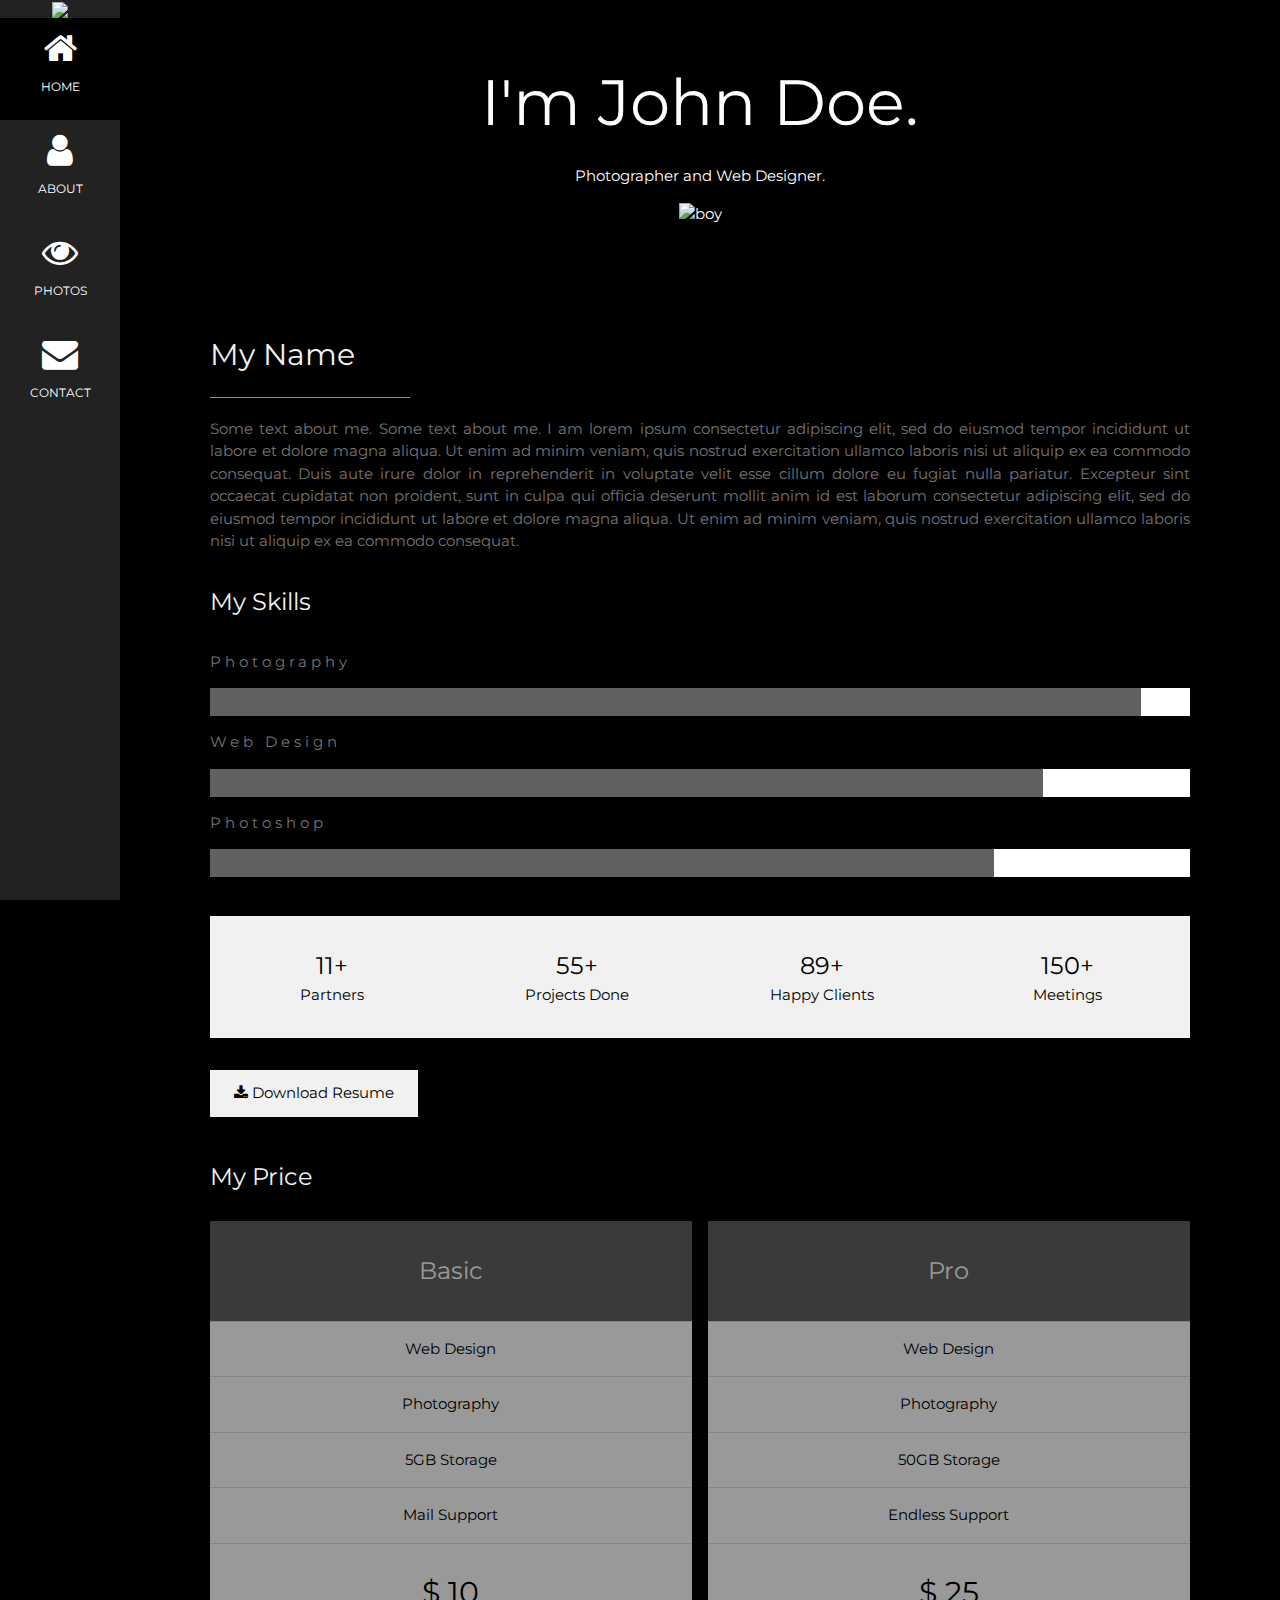
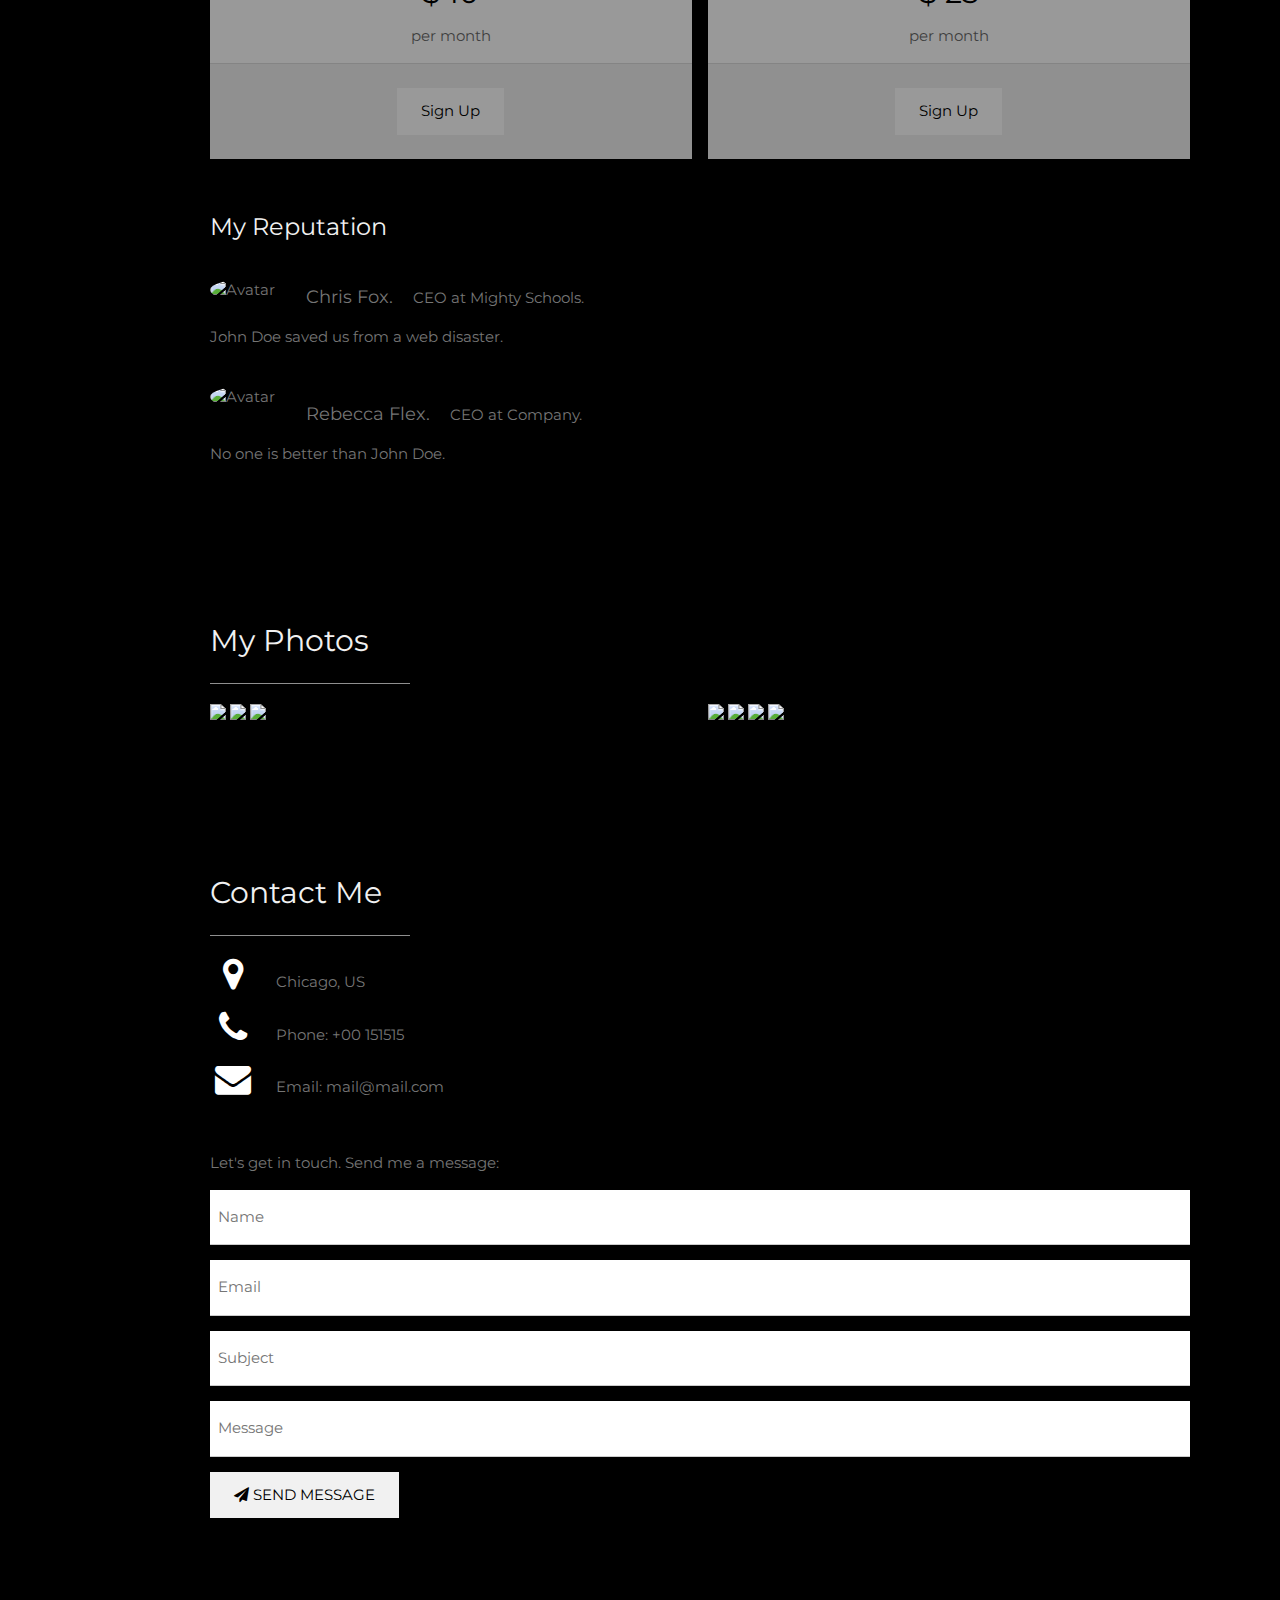
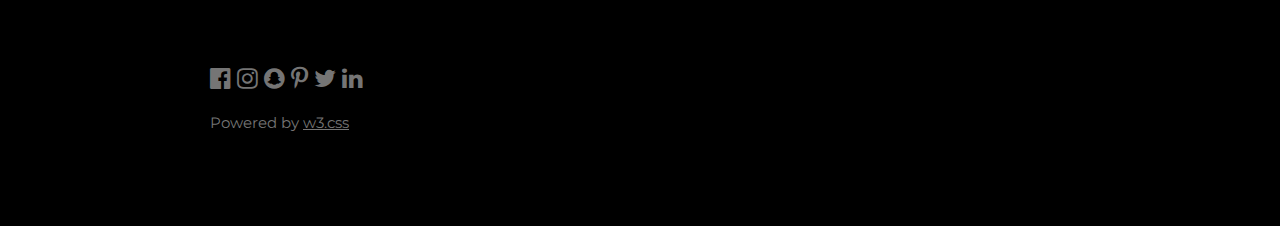
==== my website.html @ d8a7ed28 "Add files via upload" ====
<!DOCTYPE html>
<html>
<head>
<title>W3.CSS Template</title>
<meta charset="UTF-8">
<meta name="viewport" content="width=device-width, initial-scale=1">
<link rel="stylesheet" href="https://www.w3schools.com/w3css/4/w3.css">
<link rel="stylesheet" href="https://fonts.googleapis.com/css?family=Montserrat">
<link rel="stylesheet" href="https://cdnjs.cloudflare.com/ajax/libs/font-awesome/4.7.0/css/font-awesome.min.css">
<style>
body, h1,h2,h3,h4,h5,h6 {font-family: "Montserrat", sans-serif}
.w3-row-padding img {margin-bottom: 12px}
/* Set the width of the sidebar to 120px */
.w3-sidebar {width: 120px;background: #222;}
/* Add a left margin to the "page content" that matches the width of the sidebar (120px) */
#main {margin-left: 120px}
/* Remove margins from "page content" on small screens */
@media only screen and (max-width: 600px) {#main {margin-left: 0}}
</style>
</head>
<body class="w3-black">

<!-- Icon Bar (Sidebar - hidden on small screens) -->
<nav class="w3-sidebar w3-bar-block w3-small w3-hide-small w3-center">
  <!-- Avatar image in top left corner -->
  <img src="/w3images/avatar_smoke.jpg" style="width:100%">
  <a href="#" class="w3-bar-item w3-button w3-padding-large w3-black">
    <i class="fa fa-home w3-xxlarge"></i>
    <p>HOME</p>
  </a>
  <a href="#about" class="w3-bar-item w3-button w3-padding-large w3-hover-black">
    <i class="fa fa-user w3-xxlarge"></i>
    <p>ABOUT</p>
  </a>
  <a href="#photos" class="w3-bar-item w3-button w3-padding-large w3-hover-black">
    <i class="fa fa-eye w3-xxlarge"></i>
    <p>PHOTOS</p>
  </a>
  <a href="#contact" class="w3-bar-item w3-button w3-padding-large w3-hover-black">
    <i class="fa fa-envelope w3-xxlarge"></i>
    <p>CONTACT</p>
  </a>
</nav>

<!-- Navbar on small screens (Hidden on medium and large screens) -->
<div class="w3-top w3-hide-large w3-hide-medium" id="myNavbar">
  <div class="w3-bar w3-black w3-opacity w3-hover-opacity-off w3-center w3-small">
    <a href="#" class="w3-bar-item w3-button" style="width:25% !important">HOME</a>
    <a href="#about" class="w3-bar-item w3-button" style="width:25% !important">ABOUT</a>
    <a href="#photos" class="w3-bar-item w3-button" style="width:25% !important">PHOTOS</a>
    <a href="#contact" class="w3-bar-item w3-button" style="width:25% !important">CONTACT</a>
  </div>
</div>

<!-- Page Content -->
<div class="w3-padding-large" id="main">
  <!-- Header/Home -->
  <header class="w3-container w3-padding-32 w3-center w3-black" id="home">
    <h1 class="w3-jumbo"><span class="w3-hide-small">I'm</span> John Doe.</h1>
    <p>Photographer and Web Designer.</p>
    <img src="/w3images/man_smoke.jpg" alt="boy" class="w3-image" width="992" height="1108">
  </header>

  <!-- About Section -->
  <div class="w3-content w3-justify w3-text-grey w3-padding-64" id="about">
    <h2 class="w3-text-light-grey">My Name</h2>
    <hr style="width:200px" class="w3-opacity">
    <p>Some text about me. Some text about me. I am lorem ipsum consectetur adipiscing elit, sed do eiusmod tempor incididunt ut labore et dolore magna aliqua. Ut enim ad minim veniam, quis nostrud exercitation ullamco laboris nisi ut aliquip
      ex ea commodo consequat. Duis aute irure dolor in reprehenderit in voluptate velit esse cillum dolore eu fugiat nulla pariatur. Excepteur sint occaecat cupidatat non proident, sunt in culpa qui officia deserunt mollit anim id est laborum consectetur
      adipiscing elit, sed do eiusmod tempor incididunt ut labore et dolore magna aliqua. Ut enim ad minim veniam, quis nostrud exercitation ullamco laboris nisi ut aliquip ex ea commodo consequat.
    </p>
    <h3 class="w3-padding-16 w3-text-light-grey">My Skills</h3>
    <p class="w3-wide">Photography</p>
    <div class="w3-white">
      <div class="w3-dark-grey" style="height:28px;width:95%"></div>
    </div>
    <p class="w3-wide">Web Design</p>
    <div class="w3-white">
      <div class="w3-dark-grey" style="height:28px;width:85%"></div>
    </div>
    <p class="w3-wide">Photoshop</p>
    <div class="w3-white">
      <div class="w3-dark-grey" style="height:28px;width:80%"></div>
    </div><br>
    
    <div class="w3-row w3-center w3-padding-16 w3-section w3-light-grey">
      <div class="w3-quarter w3-section">
        <span class="w3-xlarge">11+</span><br>
        Partners
      </div>
      <div class="w3-quarter w3-section">
        <span class="w3-xlarge">55+</span><br>
        Projects Done
      </div>
      <div class="w3-quarter w3-section">
        <span class="w3-xlarge">89+</span><br>
        Happy Clients
      </div>
      <div class="w3-quarter w3-section">
        <span class="w3-xlarge">150+</span><br>
        Meetings
      </div>
    </div>

    <button class="w3-button w3-light-grey w3-padding-large w3-section">
      <i class="fa fa-download"></i> Download Resume
    </button>
    
    <!-- Grid for pricing tables -->
    <h3 class="w3-padding-16 w3-text-light-grey">My Price</h3>
    <div class="w3-row-padding" style="margin:0 -16px">
      <div class="w3-half w3-margin-bottom">
        <ul class="w3-ul w3-white w3-center w3-opacity w3-hover-opacity-off">
          <li class="w3-dark-grey w3-xlarge w3-padding-32">Basic</li>
          <li class="w3-padding-16">Web Design</li>
          <li class="w3-padding-16">Photography</li>
          <li class="w3-padding-16">5GB Storage</li>
          <li class="w3-padding-16">Mail Support</li>
          <li class="w3-padding-16">
            <h2>$ 10</h2>
            <span class="w3-opacity">per month</span>
          </li>
          <li class="w3-light-grey w3-padding-24">
            <button class="w3-button w3-white w3-padding-large w3-hover-black">Sign Up</button>
          </li>
        </ul>
      </div>

      <div class="w3-half">
        <ul class="w3-ul w3-white w3-center w3-opacity w3-hover-opacity-off">
          <li class="w3-dark-grey w3-xlarge w3-padding-32">Pro</li>
          <li class="w3-padding-16">Web Design</li>
          <li class="w3-padding-16">Photography</li>
          <li class="w3-padding-16">50GB Storage</li>
          <li class="w3-padding-16">Endless Support</li>
          <li class="w3-padding-16">
            <h2>$ 25</h2>
            <span class="w3-opacity">per month</span>
          </li>
          <li class="w3-light-grey w3-padding-24">
            <button class="w3-button w3-white w3-padding-large w3-hover-black">Sign Up</button>
          </li>
        </ul>
      </div>
    <!-- End Grid/Pricing tables -->
    </div>
    
    <!-- Testimonials -->
    <h3 class="w3-padding-24 w3-text-light-grey">My Reputation</h3>  
    <img src="/w3images/bandmember.jpg" alt="Avatar" class="w3-left w3-circle w3-margin-right" style="width:80px">
    <p><span class="w3-large w3-margin-right">Chris Fox.</span> CEO at Mighty Schools.</p>
    <p>John Doe saved us from a web disaster.</p><br>
    
    <img src="/w3images/avatar_g2.jpg" alt="Avatar" class="w3-left w3-circle w3-margin-right" style="width:80px">
    <p><span class="w3-large w3-margin-right">Rebecca Flex.</span> CEO at Company.</p>
    <p>No one is better than John Doe.</p>
  <!-- End About Section -->
  </div>
  
  <!-- Portfolio Section -->
  <div class="w3-padding-64 w3-content" id="photos">
    <h2 class="w3-text-light-grey">My Photos</h2>
    <hr style="width:200px" class="w3-opacity">

    <!-- Grid for photos -->
    <div class="w3-row-padding" style="margin:0 -16px">
      <div class="w3-half">
        <img src="/w3images/wedding.jpg" style="width:100%">
        <img src="/w3images/rocks.jpg" style="width:100%">
        <img src="/w3images/sailboat.jpg" style="width:100%">
      </div>

      <div class="w3-half">
        <img src="/w3images/underwater.jpg" style="width:100%">
        <img src="/w3images/chef.jpg" style="width:100%">
        <img src="/w3images/wedding.jpg" style="width:100%">
        <img src="/w3images/p6.jpg" style="width:100%">
      </div>
    <!-- End photo grid -->
    </div>
  <!-- End Portfolio Section -->
  </div>

  <!-- Contact Section -->
  <div class="w3-padding-64 w3-content w3-text-grey" id="contact">
    <h2 class="w3-text-light-grey">Contact Me</h2>
    <hr style="width:200px" class="w3-opacity">

    <div class="w3-section">
      <p><i class="fa fa-map-marker fa-fw w3-text-white w3-xxlarge w3-margin-right"></i> Chicago, US</p>
      <p><i class="fa fa-phone fa-fw w3-text-white w3-xxlarge w3-margin-right"></i> Phone: +00 151515</p>
      <p><i class="fa fa-envelope fa-fw w3-text-white w3-xxlarge w3-margin-right"> </i> Email: mail@mail.com</p>
    </div><br>
    <p>Let's get in touch. Send me a message:</p>

    <form action="/action_page.php" target="_blank">
      <p><input class="w3-input w3-padding-16" type="text" placeholder="Name" required name="Name"></p>
      <p><input class="w3-input w3-padding-16" type="text" placeholder="Email" required name="Email"></p>
      <p><input class="w3-input w3-padding-16" type="text" placeholder="Subject" required name="Subject"></p>
      <p><input class="w3-input w3-padding-16" type="text" placeholder="Message" required name="Message"></p>
      <p>
        <button class="w3-button w3-light-grey w3-padding-large" type="submit">
          <i class="fa fa-paper-plane"></i> SEND MESSAGE
        </button>
      </p>
    </form>
  <!-- End Contact Section -->
  </div>
  
    <!-- Footer -->
  <footer class="w3-content w3-padding-64 w3-text-grey w3-xlarge">
    <i class="fa fa-facebook-official w3-hover-opacity"></i>
    <i class="fa fa-instagram w3-hover-opacity"></i>
    <i class="fa fa-snapchat w3-hover-opacity"></i>
    <i class="fa fa-pinterest-p w3-hover-opacity"></i>
    <i class="fa fa-twitter w3-hover-opacity"></i>
    <i class="fa fa-linkedin w3-hover-opacity"></i>
    <p class="w3-medium">Powered by <a href="https://www.w3schools.com/w3css/default.asp" target="_blank" class="w3-hover-text-green">w3.css</a></p>
  <!-- End footer -->
  </footer>

<!-- END PAGE CONTENT -->
</div>

</body>
</html>
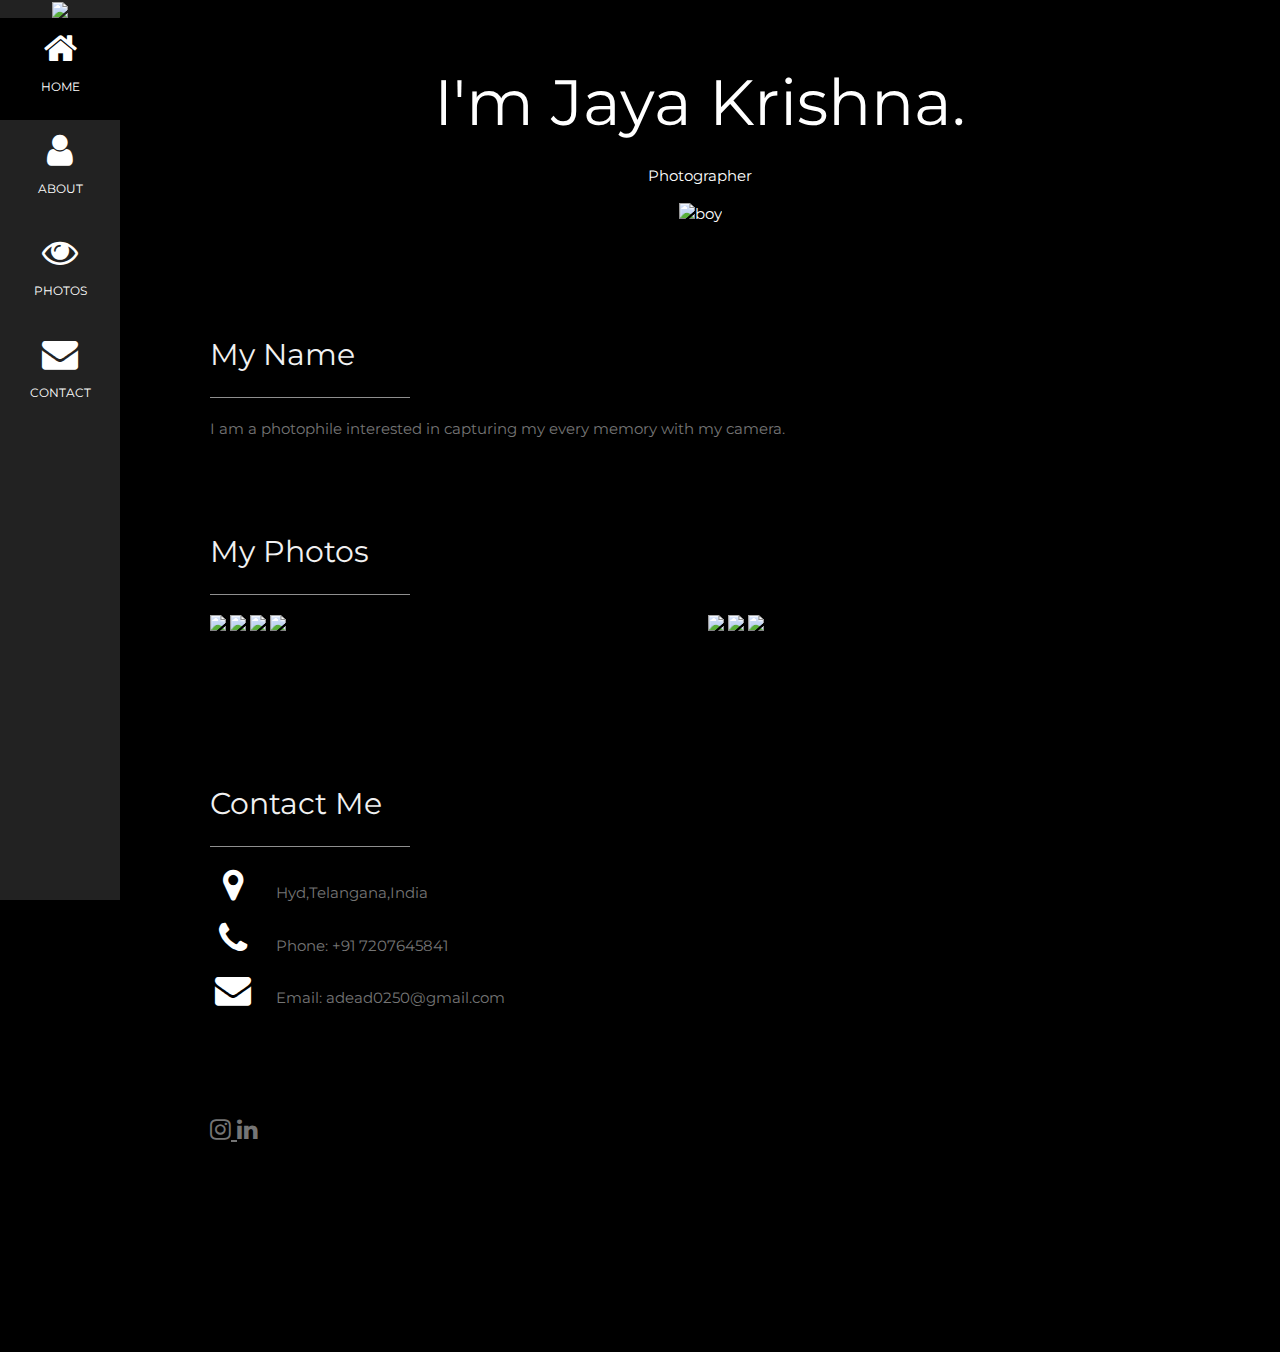
==== commit 21b4fdac: "Add files via upload" ====
--- a/my website.html
+++ b/my website.html
@@ -1,7 +1,7 @@
 <!DOCTYPE html>
 <html>
 <head>
-<title>W3.CSS Template</title>
+<title>JKCAPTURES</title>
 <meta charset="UTF-8">
 <meta name="viewport" content="width=device-width, initial-scale=1">
 <link rel="stylesheet" href="https://www.w3schools.com/w3css/4/w3.css">
@@ -10,11 +10,8 @@
 <style>
 body, h1,h2,h3,h4,h5,h6 {font-family: "Montserrat", sans-serif}
 .w3-row-padding img {margin-bottom: 12px}
-/* Set the width of the sidebar to 120px */
 .w3-sidebar {width: 120px;background: #222;}
-/* Add a left margin to the "page content" that matches the width of the sidebar (120px) */
 #main {margin-left: 120px}
-/* Remove margins from "page content" on small screens */
 @media only screen and (max-width: 600px) {#main {margin-left: 0}}
 </style>
 </head>
@@ -23,7 +20,7 @@
 <!-- Icon Bar (Sidebar - hidden on small screens) -->
 <nav class="w3-sidebar w3-bar-block w3-small w3-hide-small w3-center">
   <!-- Avatar image in top left corner -->
-  <img src="/w3images/avatar_smoke.jpg" style="width:100%">
+  <img src="C:\Users\B Jaya krishna\Desktop\photos\IMG_20210815_181831.jpg" style="width:100%">
   <a href="#" class="w3-bar-item w3-button w3-padding-large w3-black">
     <i class="fa fa-home w3-xxlarge"></i>
     <p>HOME</p>
@@ -56,106 +53,18 @@
 <div class="w3-padding-large" id="main">
   <!-- Header/Home -->
   <header class="w3-container w3-padding-32 w3-center w3-black" id="home">
-    <h1 class="w3-jumbo"><span class="w3-hide-small">I'm</span> John Doe.</h1>
-    <p>Photographer and Web Designer.</p>
-    <img src="/w3images/man_smoke.jpg" alt="boy" class="w3-image" width="992" height="1108">
+    <h1 class="w3-jumbo"><span class="w3-hide-small">I'm</span> Jaya Krishna.</h1>
+    <p>Photographer</p>
+    <img src="C:\Users\B Jaya krishna\Desktop\photos\IMG_20210815_181831.jpg" alt="boy" class="w3-image" width="992" height="1108">
   </header>
 
   <!-- About Section -->
   <div class="w3-content w3-justify w3-text-grey w3-padding-64" id="about">
     <h2 class="w3-text-light-grey">My Name</h2>
     <hr style="width:200px" class="w3-opacity">
-    <p>Some text about me. Some text about me. I am lorem ipsum consectetur adipiscing elit, sed do eiusmod tempor incididunt ut labore et dolore magna aliqua. Ut enim ad minim veniam, quis nostrud exercitation ullamco laboris nisi ut aliquip
-      ex ea commodo consequat. Duis aute irure dolor in reprehenderit in voluptate velit esse cillum dolore eu fugiat nulla pariatur. Excepteur sint occaecat cupidatat non proident, sunt in culpa qui officia deserunt mollit anim id est laborum consectetur
-      adipiscing elit, sed do eiusmod tempor incididunt ut labore et dolore magna aliqua. Ut enim ad minim veniam, quis nostrud exercitation ullamco laboris nisi ut aliquip ex ea commodo consequat.
+    <p>I am a photophile interested in capturing my every memory with my camera.
     </p>
-    <h3 class="w3-padding-16 w3-text-light-grey">My Skills</h3>
-    <p class="w3-wide">Photography</p>
-    <div class="w3-white">
-      <div class="w3-dark-grey" style="height:28px;width:95%"></div>
-    </div>
-    <p class="w3-wide">Web Design</p>
-    <div class="w3-white">
-      <div class="w3-dark-grey" style="height:28px;width:85%"></div>
-    </div>
-    <p class="w3-wide">Photoshop</p>
-    <div class="w3-white">
-      <div class="w3-dark-grey" style="height:28px;width:80%"></div>
-    </div><br>
-    
-    <div class="w3-row w3-center w3-padding-16 w3-section w3-light-grey">
-      <div class="w3-quarter w3-section">
-        <span class="w3-xlarge">11+</span><br>
-        Partners
-      </div>
-      <div class="w3-quarter w3-section">
-        <span class="w3-xlarge">55+</span><br>
-        Projects Done
-      </div>
-      <div class="w3-quarter w3-section">
-        <span class="w3-xlarge">89+</span><br>
-        Happy Clients
-      </div>
-      <div class="w3-quarter w3-section">
-        <span class="w3-xlarge">150+</span><br>
-        Meetings
-      </div>
-    </div>
 
-    <button class="w3-button w3-light-grey w3-padding-large w3-section">
-      <i class="fa fa-download"></i> Download Resume
-    </button>
-    
-    <!-- Grid for pricing tables -->
-    <h3 class="w3-padding-16 w3-text-light-grey">My Price</h3>
-    <div class="w3-row-padding" style="margin:0 -16px">
-      <div class="w3-half w3-margin-bottom">
-        <ul class="w3-ul w3-white w3-center w3-opacity w3-hover-opacity-off">
-          <li class="w3-dark-grey w3-xlarge w3-padding-32">Basic</li>
-          <li class="w3-padding-16">Web Design</li>
-          <li class="w3-padding-16">Photography</li>
-          <li class="w3-padding-16">5GB Storage</li>
-          <li class="w3-padding-16">Mail Support</li>
-          <li class="w3-padding-16">
-            <h2>$ 10</h2>
-            <span class="w3-opacity">per month</span>
-          </li>
-          <li class="w3-light-grey w3-padding-24">
-            <button class="w3-button w3-white w3-padding-large w3-hover-black">Sign Up</button>
-          </li>
-        </ul>
-      </div>
-
-      <div class="w3-half">
-        <ul class="w3-ul w3-white w3-center w3-opacity w3-hover-opacity-off">
-          <li class="w3-dark-grey w3-xlarge w3-padding-32">Pro</li>
-          <li class="w3-padding-16">Web Design</li>
-          <li class="w3-padding-16">Photography</li>
-          <li class="w3-padding-16">50GB Storage</li>
-          <li class="w3-padding-16">Endless Support</li>
-          <li class="w3-padding-16">
-            <h2>$ 25</h2>
-            <span class="w3-opacity">per month</span>
-          </li>
-          <li class="w3-light-grey w3-padding-24">
-            <button class="w3-button w3-white w3-padding-large w3-hover-black">Sign Up</button>
-          </li>
-        </ul>
-      </div>
-    <!-- End Grid/Pricing tables -->
-    </div>
-    
-    <!-- Testimonials -->
-    <h3 class="w3-padding-24 w3-text-light-grey">My Reputation</h3>  
-    <img src="/w3images/bandmember.jpg" alt="Avatar" class="w3-left w3-circle w3-margin-right" style="width:80px">
-    <p><span class="w3-large w3-margin-right">Chris Fox.</span> CEO at Mighty Schools.</p>
-    <p>John Doe saved us from a web disaster.</p><br>
-    
-    <img src="/w3images/avatar_g2.jpg" alt="Avatar" class="w3-left w3-circle w3-margin-right" style="width:80px">
-    <p><span class="w3-large w3-margin-right">Rebecca Flex.</span> CEO at Company.</p>
-    <p>No one is better than John Doe.</p>
-  <!-- End About Section -->
-  </div>
   
   <!-- Portfolio Section -->
   <div class="w3-padding-64 w3-content" id="photos">
@@ -165,16 +74,17 @@
     <!-- Grid for photos -->
     <div class="w3-row-padding" style="margin:0 -16px">
       <div class="w3-half">
-        <img src="/w3images/wedding.jpg" style="width:100%">
-        <img src="/w3images/rocks.jpg" style="width:100%">
-        <img src="/w3images/sailboat.jpg" style="width:100%">
+        <img src="C:\Users\B Jaya krishna\Desktop\photos\IMG-20210503-WA0063 (1).jpg" style="width:100%">
+        <img src="C:\Users\B Jaya krishna\Desktop\photos\IMG20220502054558-01.jpeg" style="width:100%">
+        <img src="C:\Users\B Jaya krishna\Desktop\photos\IMG_20210928_114527.jpg" style="width:100%">
+        <img src="C:\Users\B Jaya krishna\Desktop\photos\IMG20220312091822.jpg" style="width:100%">
       </div>
 
       <div class="w3-half">
-        <img src="/w3images/underwater.jpg" style="width:100%">
-        <img src="/w3images/chef.jpg" style="width:100%">
-        <img src="/w3images/wedding.jpg" style="width:100%">
-        <img src="/w3images/p6.jpg" style="width:100%">
+        <img src="C:\Users\B Jaya krishna\Desktop\photos\PSX_20200610_194815__01.jpg" style="width:100%">
+        <img src="C:\Users\B Jaya krishna\Desktop\photos\IMG20220421185603.jpg" style="width:100%">
+        <img src="C:\Users\B Jaya krishna\Desktop\photos\IMG_20211004_155551.jpg" style="width:100%">
+        
       </div>
     <!-- End photo grid -->
     </div>
@@ -187,35 +97,18 @@
     <hr style="width:200px" class="w3-opacity">
 
     <div class="w3-section">
-      <p><i class="fa fa-map-marker fa-fw w3-text-white w3-xxlarge w3-margin-right"></i> Chicago, US</p>
-      <p><i class="fa fa-phone fa-fw w3-text-white w3-xxlarge w3-margin-right"></i> Phone: +00 151515</p>
-      <p><i class="fa fa-envelope fa-fw w3-text-white w3-xxlarge w3-margin-right"> </i> Email: mail@mail.com</p>
+      <p><i class="fa fa-map-marker fa-fw w3-text-white w3-xxlarge w3-margin-right"></i> Hyd,Telangana,India</p>
+      <p><i class="fa fa-phone fa-fw w3-text-white w3-xxlarge w3-margin-right"></i> Phone: +91 7207645841</p>
+      <p><i class="fa fa-envelope fa-fw w3-text-white w3-xxlarge w3-margin-right"> </i> Email: adead0250@gmail.com</p>
     </div><br>
-    <p>Let's get in touch. Send me a message:</p>
 
-    <form action="/action_page.php" target="_blank">
-      <p><input class="w3-input w3-padding-16" type="text" placeholder="Name" required name="Name"></p>
-      <p><input class="w3-input w3-padding-16" type="text" placeholder="Email" required name="Email"></p>
-      <p><input class="w3-input w3-padding-16" type="text" placeholder="Subject" required name="Subject"></p>
-      <p><input class="w3-input w3-padding-16" type="text" placeholder="Message" required name="Message"></p>
-      <p>
-        <button class="w3-button w3-light-grey w3-padding-large" type="submit">
-          <i class="fa fa-paper-plane"></i> SEND MESSAGE
-        </button>
-      </p>
-    </form>
-  <!-- End Contact Section -->
-  </div>
   
     <!-- Footer -->
   <footer class="w3-content w3-padding-64 w3-text-grey w3-xlarge">
-    <i class="fa fa-facebook-official w3-hover-opacity"></i>
-    <i class="fa fa-instagram w3-hover-opacity"></i>
-    <i class="fa fa-snapchat w3-hover-opacity"></i>
-    <i class="fa fa-pinterest-p w3-hover-opacity"></i>
-    <i class="fa fa-twitter w3-hover-opacity"></i>
+   <a href="https://www.instagram.com/jk_captures_2003">  
+    <i class="fa fa-instagram w3-hover-red" ></i>
+    </a>
     <i class="fa fa-linkedin w3-hover-opacity"></i>
-    <p class="w3-medium">Powered by <a href="https://www.w3schools.com/w3css/default.asp" target="_blank" class="w3-hover-text-green">w3.css</a></p>
   <!-- End footer -->
   </footer>
 
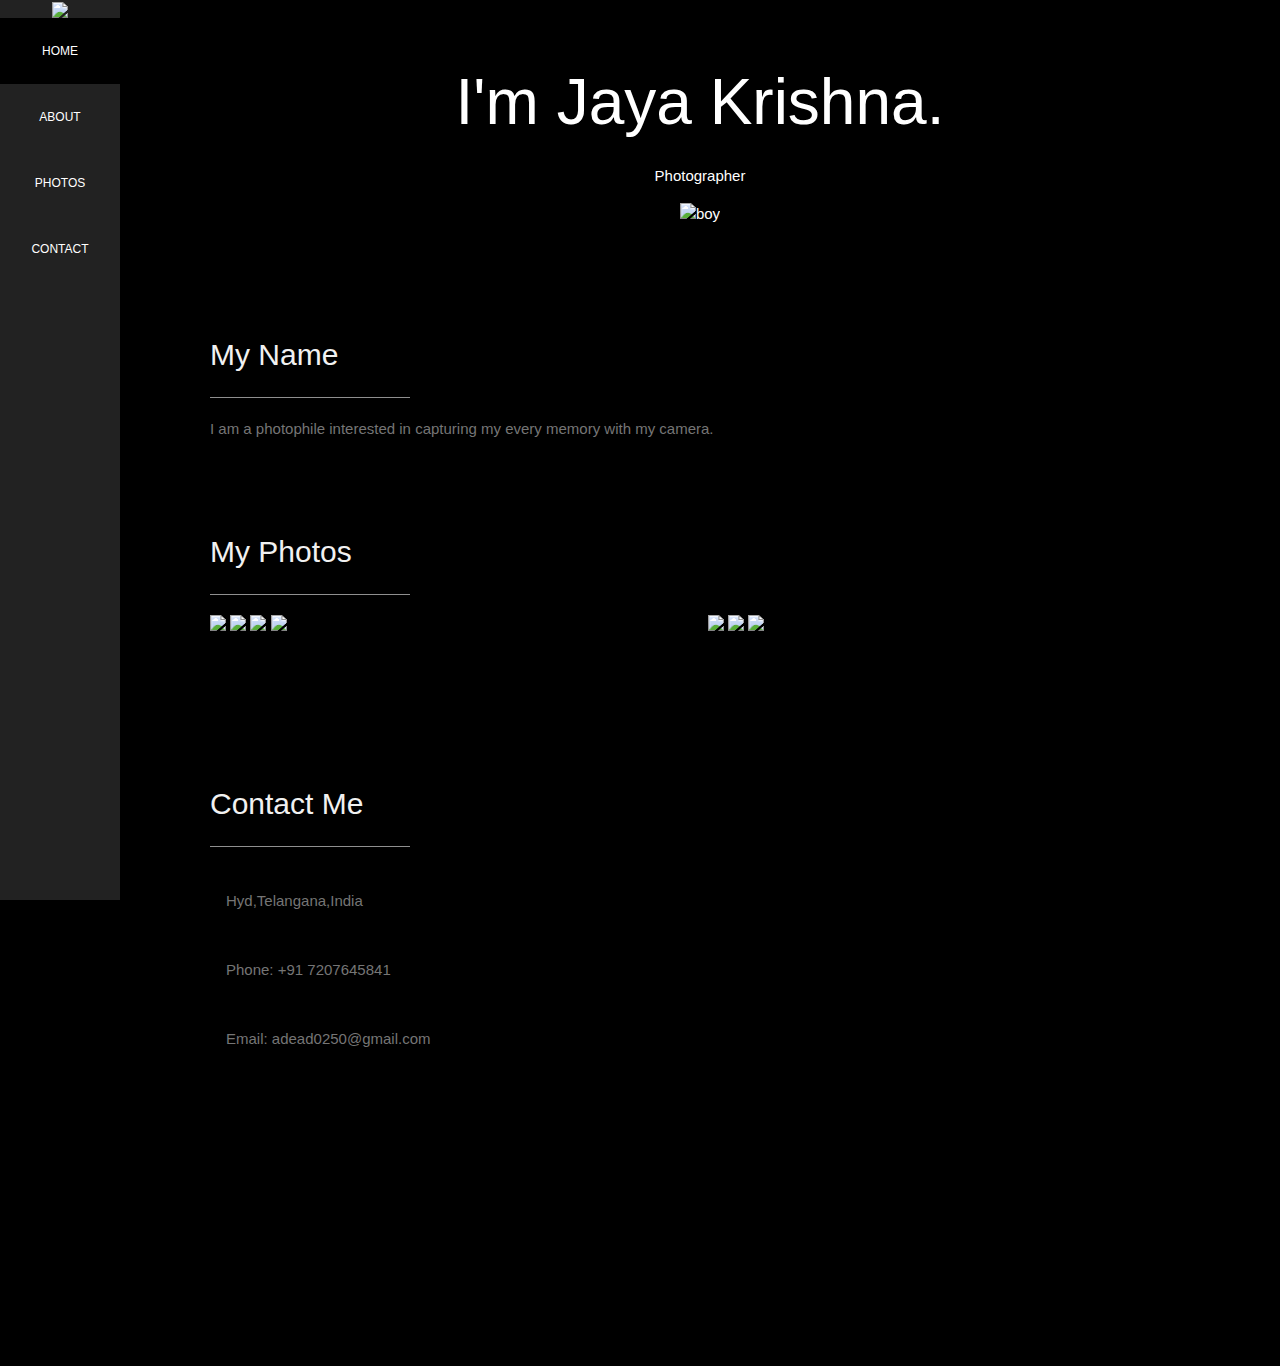
==== commit 3c0c6715: "my personal web site" ====
--- a/my website.html
+++ b/my website.html
@@ -4,9 +4,8 @@
 <title>JKCAPTURES</title>
 <meta charset="UTF-8">
 <meta name="viewport" content="width=device-width, initial-scale=1">
-<link rel="stylesheet" href="https://www.w3schools.com/w3css/4/w3.css">
-<link rel="stylesheet" href="https://fonts.googleapis.com/css?family=Montserrat">
-<link rel="stylesheet" href="https://cdnjs.cloudflare.com/ajax/libs/font-awesome/4.7.0/css/font-awesome.min.css">
+<link rel="stylesheet" href="Stule1.css">
+<!--<link rel="stylesheet" href="https://cdnjs.cloudflare.com/ajax/libs/font-awesome/4.7.0/css/font-awesome.min.css">-->
 <style>
 body, h1,h2,h3,h4,h5,h6 {font-family: "Montserrat", sans-serif}
 .w3-row-padding img {margin-bottom: 12px}
--- a/Stule1.css
+++ b/Stule1.css
@@ -0,0 +1,232 @@
+
+html{box-sizing:border-box}*,*:before,*:after{box-sizing:inherit}
+html{-ms-text-size-adjust:100%;-webkit-text-size-adjust:100%}body{margin:0}
+article,aside,details,figcaption,figure,footer,header,main,menu,nav,section{display:block}summary{display:list-item}
+audio,canvas,progress,video{display:inline-block}progress{vertical-align:baseline}
+audio:not([controls]){display:none;height:0}[hidden],template{display:none}
+a{background-color:transparent}a:active,a:hover{outline-width:0}
+abbr[title]{border-bottom:none;text-decoration:underline;text-decoration:underline dotted}
+b,strong{font-weight:bolder}dfn{font-style:italic}mark{background:#ff0;color:#000}
+small{font-size:80%}sub,sup{font-size:75%;line-height:0;position:relative;vertical-align:baseline}
+sub{bottom:-0.25em}sup{top:-0.5em}figure{margin:1em 40px}img{border-style:none}
+code,kbd,pre,samp{font-family:monospace,monospace;font-size:1em}hr{box-sizing:content-box;height:0;overflow:visible}
+button,input,select,textarea,optgroup{font:inherit;margin:0}optgroup{font-weight:bold}
+button,input{overflow:visible}button,select{text-transform:none}
+button,[type=button],[type=reset],[type=submit]{-webkit-appearance:button}
+button::-moz-focus-inner,[type=button]::-moz-focus-inner,[type=reset]::-moz-focus-inner,[type=submit]::-moz-focus-inner{border-style:none;padding:0}
+button:-moz-focusring,[type=button]:-moz-focusring,[type=reset]:-moz-focusring,[type=submit]:-moz-focusring{outline:1px dotted ButtonText}
+fieldset{border:1px solid #c0c0c0;margin:0 2px;padding:.35em .625em .75em}
+legend{color:inherit;display:table;max-width:100%;padding:0;white-space:normal}textarea{overflow:auto}
+[type=checkbox],[type=radio]{padding:0}
+[type=number]::-webkit-inner-spin-button,[type=number]::-webkit-outer-spin-button{height:auto}
+[type=search]{-webkit-appearance:textfield;outline-offset:-2px}
+[type=search]::-webkit-search-decoration{-webkit-appearance:none}
+::-webkit-file-upload-button{-webkit-appearance:button;font:inherit}
+html,body{font-family:Verdana,sans-serif;font-size:15px;line-height:1.5}html{overflow-x:hidden}
+h1{font-size:36px}h2{font-size:30px}h3{font-size:24px}h4{font-size:20px}h5{font-size:18px}h6{font-size:16px}
+.w3-serif{font-family:serif}.w3-sans-serif{font-family:sans-serif}.w3-cursive{font-family:cursive}.w3-monospace{font-family:monospace}
+h1,h2,h3,h4,h5,h6{font-family:"Segoe UI",Arial,sans-serif;font-weight:400;margin:10px 0}.w3-wide{letter-spacing:4px}
+hr{border:0;border-top:1px solid #eee;margin:20px 0}
+.w3-image{max-width:100%;height:auto}img{vertical-align:middle}a{color:inherit}
+.w3-table,.w3-table-all{border-collapse:collapse;border-spacing:0;width:100%;display:table}.w3-table-all{border:1px solid #ccc}
+.w3-bordered tr,.w3-table-all tr{border-bottom:1px solid #ddd}.w3-striped tbody tr:nth-child(even){background-color:#f1f1f1}
+.w3-table-all tr:nth-child(odd){background-color:#fff}.w3-table-all tr:nth-child(even){background-color:#f1f1f1}
+.w3-hoverable tbody tr:hover,.w3-ul.w3-hoverable li:hover{background-color:#ccc}.w3-centered tr th,.w3-centered tr td{text-align:center}
+.w3-table td,.w3-table th,.w3-table-all td,.w3-table-all th{padding:8px 8px;display:table-cell;text-align:left;vertical-align:top}
+.w3-table th:first-child,.w3-table td:first-child,.w3-table-all th:first-child,.w3-table-all td:first-child{padding-left:16px}
+.w3-btn,.w3-button{border:none;display:inline-block;padding:8px 16px;vertical-align:middle;overflow:hidden;text-decoration:none;color:inherit;background-color:inherit;text-align:center;cursor:pointer;white-space:nowrap}
+.w3-btn:hover{box-shadow:0 8px 16px 0 rgba(0,0,0,0.2),0 6px 20px 0 rgba(0,0,0,0.19)}
+.w3-btn,.w3-button{-webkit-touch-callout:none;-webkit-user-select:none;-khtml-user-select:none;-moz-user-select:none;-ms-user-select:none;user-select:none}   
+.w3-disabled,.w3-btn:disabled,.w3-button:disabled{cursor:not-allowed;opacity:0.3}.w3-disabled *,:disabled *{pointer-events:none}
+.w3-btn.w3-disabled:hover,.w3-btn:disabled:hover{box-shadow:none}
+.w3-badge,.w3-tag{background-color:#000;color:#fff;display:inline-block;padding-left:8px;padding-right:8px;text-align:center}.w3-badge{border-radius:50%}
+.w3-ul{list-style-type:none;padding:0;margin:0}.w3-ul li{padding:8px 16px;border-bottom:1px solid #ddd}.w3-ul li:last-child{border-bottom:none}
+.w3-tooltip,.w3-display-container{position:relative}.w3-tooltip .w3-text{display:none}.w3-tooltip:hover .w3-text{display:inline-block}
+.w3-ripple:active{opacity:0.5}.w3-ripple{transition:opacity 0s}
+.w3-input{padding:8px;display:block;border:none;border-bottom:1px solid #ccc;width:100%}
+.w3-select{padding:9px 0;width:100%;border:none;border-bottom:1px solid #ccc}
+.w3-dropdown-click,.w3-dropdown-hover{position:relative;display:inline-block;cursor:pointer}
+.w3-dropdown-hover:hover .w3-dropdown-content{display:block}
+.w3-dropdown-hover:first-child,.w3-dropdown-click:hover{background-color:#ccc;color:#000}
+.w3-dropdown-hover:hover > .w3-button:first-child,.w3-dropdown-click:hover > .w3-button:first-child{background-color:#ccc;color:#000}
+.w3-dropdown-content{cursor:auto;color:#000;background-color:#fff;display:none;position:absolute;min-width:160px;margin:0;padding:0;z-index:1}
+.w3-check,.w3-radio{width:24px;height:24px;position:relative;top:6px}
+.w3-sidebar{height:100%;width:200px;background-color:#fff;position:fixed!important;z-index:1;overflow:auto}
+.w3-bar-block .w3-dropdown-hover,.w3-bar-block .w3-dropdown-click{width:100%}
+.w3-bar-block .w3-dropdown-hover .w3-dropdown-content,.w3-bar-block .w3-dropdown-click .w3-dropdown-content{min-width:100%}
+.w3-bar-block .w3-dropdown-hover .w3-button,.w3-bar-block .w3-dropdown-click .w3-button{width:100%;text-align:left;padding:8px 16px}
+.w3-main,#main{transition:margin-left .4s}
+.w3-modal{z-index:3;display:none;padding-top:100px;position:fixed;left:0;top:0;width:100%;height:100%;overflow:auto;background-color:rgb(0,0,0);background-color:rgba(0,0,0,0.4)}
+.w3-modal-content{margin:auto;background-color:#fff;position:relative;padding:0;outline:0;width:600px}
+.w3-bar{width:100%;overflow:hidden}.w3-center .w3-bar{display:inline-block;width:auto}
+.w3-bar .w3-bar-item{padding:8px 16px;float:left;width:auto;border:none;display:block;outline:0}
+.w3-bar .w3-dropdown-hover,.w3-bar .w3-dropdown-click{position:static;float:left}
+.w3-bar .w3-button{white-space:normal}
+.w3-bar-block .w3-bar-item{width:100%;display:block;padding:8px 16px;text-align:left;border:none;white-space:normal;float:none;outline:0}
+.w3-bar-block.w3-center .w3-bar-item{text-align:center}.w3-block{display:block;width:100%}
+.w3-responsive{display:block;overflow-x:auto}
+.w3-container:after,.w3-container:before,.w3-panel:after,.w3-panel:before,.w3-row:after,.w3-row:before,.w3-row-padding:after,.w3-row-padding:before,
+.w3-cell-row:before,.w3-cell-row:after,.w3-clear:after,.w3-clear:before,.w3-bar:before,.w3-bar:after{content:"";display:table;clear:both}
+.w3-col,.w3-half,.w3-third,.w3-twothird,.w3-threequarter,.w3-quarter{float:left;width:100%}
+.w3-col.s1{width:8.33333%}.w3-col.s2{width:16.66666%}.w3-col.s3{width:24.99999%}.w3-col.s4{width:33.33333%}
+.w3-col.s5{width:41.66666%}.w3-col.s6{width:49.99999%}.w3-col.s7{width:58.33333%}.w3-col.s8{width:66.66666%}
+.w3-col.s9{width:74.99999%}.w3-col.s10{width:83.33333%}.w3-col.s11{width:91.66666%}.w3-col.s12{width:99.99999%}
+@media (min-width:601px){.w3-col.m1{width:8.33333%}.w3-col.m2{width:16.66666%}.w3-col.m3,.w3-quarter{width:24.99999%}.w3-col.m4,.w3-third{width:33.33333%}
+.w3-col.m5{width:41.66666%}.w3-col.m6,.w3-half{width:49.99999%}.w3-col.m7{width:58.33333%}.w3-col.m8,.w3-twothird{width:66.66666%}
+.w3-col.m9,.w3-threequarter{width:74.99999%}.w3-col.m10{width:83.33333%}.w3-col.m11{width:91.66666%}.w3-col.m12{width:99.99999%}}
+@media (min-width:993px){.w3-col.l1{width:8.33333%}.w3-col.l2{width:16.66666%}.w3-col.l3{width:24.99999%}.w3-col.l4{width:33.33333%}
+.w3-col.l5{width:41.66666%}.w3-col.l6{width:49.99999%}.w3-col.l7{width:58.33333%}.w3-col.l8{width:66.66666%}
+.w3-col.l9{width:74.99999%}.w3-col.l10{width:83.33333%}.w3-col.l11{width:91.66666%}.w3-col.l12{width:99.99999%}}
+.w3-rest{overflow:hidden}.w3-stretch{margin-left:-16px;margin-right:-16px}
+.w3-content,.w3-auto{margin-left:auto;margin-right:auto}.w3-content{max-width:980px}.w3-auto{max-width:1140px}
+.w3-cell-row{display:table;width:100%}.w3-cell{display:table-cell}
+.w3-cell-top{vertical-align:top}.w3-cell-middle{vertical-align:middle}.w3-cell-bottom{vertical-align:bottom}
+.w3-hide{display:none!important}.w3-show-block,.w3-show{display:block!important}.w3-show-inline-block{display:inline-block!important}
+@media (max-width:1205px){.w3-auto{max-width:95%}}
+@media (max-width:600px){.w3-modal-content{margin:0 10px;width:auto!important}.w3-modal{padding-top:30px}
+.w3-dropdown-hover.w3-mobile .w3-dropdown-content,.w3-dropdown-click.w3-mobile .w3-dropdown-content{position:relative}	
+.w3-hide-small{display:none!important}.w3-mobile{display:block;width:100%!important}.w3-bar-item.w3-mobile,.w3-dropdown-hover.w3-mobile,.w3-dropdown-click.w3-mobile{text-align:center}
+.w3-dropdown-hover.w3-mobile,.w3-dropdown-hover.w3-mobile .w3-btn,.w3-dropdown-hover.w3-mobile .w3-button,.w3-dropdown-click.w3-mobile,.w3-dropdown-click.w3-mobile .w3-btn,.w3-dropdown-click.w3-mobile .w3-button{width:100%}}
+@media (max-width:768px){.w3-modal-content{width:500px}.w3-modal{padding-top:50px}}
+@media (min-width:993px){.w3-modal-content{width:900px}.w3-hide-large{display:none!important}.w3-sidebar.w3-collapse{display:block!important}}
+@media (max-width:992px) and (min-width:601px){.w3-hide-medium{display:none!important}}
+@media (max-width:992px){.w3-sidebar.w3-collapse{display:none}.w3-main{margin-left:0!important;margin-right:0!important}.w3-auto{max-width:100%}}
+.w3-top,.w3-bottom{position:fixed;width:100%;z-index:1}.w3-top{top:0}.w3-bottom{bottom:0}
+.w3-overlay{position:fixed;display:none;width:100%;height:100%;top:0;left:0;right:0;bottom:0;background-color:rgba(0,0,0,0.5);z-index:2}
+.w3-display-topleft{position:absolute;left:0;top:0}.w3-display-topright{position:absolute;right:0;top:0}
+.w3-display-bottomleft{position:absolute;left:0;bottom:0}.w3-display-bottomright{position:absolute;right:0;bottom:0}
+.w3-display-middle{position:absolute;top:50%;left:50%;transform:translate(-50%,-50%);-ms-transform:translate(-50%,-50%)}
+.w3-display-left{position:absolute;top:50%;left:0%;transform:translate(0%,-50%);-ms-transform:translate(-0%,-50%)}
+.w3-display-right{position:absolute;top:50%;right:0%;transform:translate(0%,-50%);-ms-transform:translate(0%,-50%)}
+.w3-display-topmiddle{position:absolute;left:50%;top:0;transform:translate(-50%,0%);-ms-transform:translate(-50%,0%)}
+.w3-display-bottommiddle{position:absolute;left:50%;bottom:0;transform:translate(-50%,0%);-ms-transform:translate(-50%,0%)}
+.w3-display-container:hover .w3-display-hover{display:block}.w3-display-container:hover span.w3-display-hover{display:inline-block}.w3-display-hover{display:none}
+.w3-display-position{position:absolute}
+.w3-circle{border-radius:50%}
+.w3-round-small{border-radius:2px}.w3-round,.w3-round-medium{border-radius:4px}.w3-round-large{border-radius:8px}.w3-round-xlarge{border-radius:16px}.w3-round-xxlarge{border-radius:32px}
+.w3-row-padding,.w3-row-padding>.w3-half,.w3-row-padding>.w3-third,.w3-row-padding>.w3-twothird,.w3-row-padding>.w3-threequarter,.w3-row-padding>.w3-quarter,.w3-row-padding>.w3-col{padding:0 8px}
+.w3-container,.w3-panel{padding:0.01em 16px}.w3-panel{margin-top:16px;margin-bottom:16px}
+.w3-code,.w3-codespan{font-family:Consolas,"courier new";font-size:16px}
+.w3-code{width:auto;background-color:#fff;padding:8px 12px;border-left:4px solid #4CAF50;word-wrap:break-word}
+.w3-codespan{color:crimson;background-color:#f1f1f1;padding-left:4px;padding-right:4px;font-size:110%}
+.w3-card,.w3-card-2{box-shadow:0 2px 5px 0 rgba(0,0,0,0.16),0 2px 10px 0 rgba(0,0,0,0.12)}
+.w3-card-4,.w3-hover-shadow:hover{box-shadow:0 4px 10px 0 rgba(0,0,0,0.2),0 4px 20px 0 rgba(0,0,0,0.19)}
+.w3-spin{animation:w3-spin 2s infinite linear}@keyframes w3-spin{0%{transform:rotate(0deg)}100%{transform:rotate(359deg)}}
+.w3-animate-fading{animation:fading 10s infinite}@keyframes fading{0%{opacity:0}50%{opacity:1}100%{opacity:0}}
+.w3-animate-opacity{animation:opac 0.8s}@keyframes opac{from{opacity:0} to{opacity:1}}
+.w3-animate-top{position:relative;animation:animatetop 0.4s}@keyframes animatetop{from{top:-300px;opacity:0} to{top:0;opacity:1}}
+.w3-animate-left{position:relative;animation:animateleft 0.4s}@keyframes animateleft{from{left:-300px;opacity:0} to{left:0;opacity:1}}
+.w3-animate-right{position:relative;animation:animateright 0.4s}@keyframes animateright{from{right:-300px;opacity:0} to{right:0;opacity:1}}
+.w3-animate-bottom{position:relative;animation:animatebottom 0.4s}@keyframes animatebottom{from{bottom:-300px;opacity:0} to{bottom:0;opacity:1}}
+.w3-animate-zoom {animation:animatezoom 0.6s}@keyframes animatezoom{from{transform:scale(0)} to{transform:scale(1)}}
+.w3-animate-input{transition:width 0.4s ease-in-out}.w3-animate-input:focus{width:100%!important}
+.w3-opacity,.w3-hover-opacity:hover{opacity:0.60}.w3-opacity-off,.w3-hover-opacity-off:hover{opacity:1}
+.w3-opacity-max{opacity:0.25}.w3-opacity-min{opacity:0.75}
+.w3-greyscale-max,.w3-grayscale-max,.w3-hover-greyscale:hover,.w3-hover-grayscale:hover{filter:grayscale(100%)}
+.w3-greyscale,.w3-grayscale{filter:grayscale(75%)}.w3-greyscale-min,.w3-grayscale-min{filter:grayscale(50%)}
+.w3-sepia{filter:sepia(75%)}.w3-sepia-max,.w3-hover-sepia:hover{filter:sepia(100%)}.w3-sepia-min{filter:sepia(50%)}
+.w3-tiny{font-size:10px!important}.w3-small{font-size:12px!important}.w3-medium{font-size:15px!important}.w3-large{font-size:18px!important}
+.w3-xlarge{font-size:24px!important}.w3-xxlarge{font-size:36px!important}.w3-xxxlarge{font-size:48px!important}.w3-jumbo{font-size:64px!important}
+.w3-left-align{text-align:left!important}.w3-right-align{text-align:right!important}.w3-justify{text-align:justify!important}.w3-center{text-align:center!important}
+.w3-border-0{border:0!important}.w3-border{border:1px solid #ccc!important}
+.w3-border-top{border-top:1px solid #ccc!important}.w3-border-bottom{border-bottom:1px solid #ccc!important}
+.w3-border-left{border-left:1px solid #ccc!important}.w3-border-right{border-right:1px solid #ccc!important}
+.w3-topbar{border-top:6px solid #ccc!important}.w3-bottombar{border-bottom:6px solid #ccc!important}
+.w3-leftbar{border-left:6px solid #ccc!important}.w3-rightbar{border-right:6px solid #ccc!important}
+.w3-section,.w3-code{margin-top:16px!important;margin-bottom:16px!important}
+.w3-margin{margin:16px!important}.w3-margin-top{margin-top:16px!important}.w3-margin-bottom{margin-bottom:16px!important}
+.w3-margin-left{margin-left:16px!important}.w3-margin-right{margin-right:16px!important}
+.w3-padding-small{padding:4px 8px!important}.w3-padding{padding:8px 16px!important}.w3-padding-large{padding:12px 24px!important}
+.w3-padding-16{padding-top:16px!important;padding-bottom:16px!important}.w3-padding-24{padding-top:24px!important;padding-bottom:24px!important}
+.w3-padding-32{padding-top:32px!important;padding-bottom:32px!important}.w3-padding-48{padding-top:48px!important;padding-bottom:48px!important}
+.w3-padding-64{padding-top:64px!important;padding-bottom:64px!important}
+.w3-padding-top-64{padding-top:64px!important}.w3-padding-top-48{padding-top:48px!important}
+.w3-padding-top-32{padding-top:32px!important}.w3-padding-top-24{padding-top:24px!important}
+.w3-left{float:left!important}.w3-right{float:right!important}
+.w3-button:hover{color:#000!important;background-color:#ccc!important}
+.w3-transparent,.w3-hover-none:hover{background-color:transparent!important}
+.w3-hover-none:hover{box-shadow:none!important}
+.w3-amber,.w3-hover-amber:hover{color:#000!important;background-color:#ffc107!important}
+.w3-aqua,.w3-hover-aqua:hover{color:#000!important;background-color:#00ffff!important}
+.w3-blue,.w3-hover-blue:hover{color:#fff!important;background-color:#2196F3!important}
+.w3-light-blue,.w3-hover-light-blue:hover{color:#000!important;background-color:#87CEEB!important}
+.w3-brown,.w3-hover-brown:hover{color:#fff!important;background-color:#795548!important}
+.w3-cyan,.w3-hover-cyan:hover{color:#000!important;background-color:#00bcd4!important}
+.w3-blue-grey,.w3-hover-blue-grey:hover,.w3-blue-gray,.w3-hover-blue-gray:hover{color:#fff!important;background-color:#607d8b!important}
+.w3-green,.w3-hover-green:hover{color:#fff!important;background-color:#4CAF50!important}
+.w3-light-green,.w3-hover-light-green:hover{color:#000!important;background-color:#8bc34a!important}
+.w3-indigo,.w3-hover-indigo:hover{color:#fff!important;background-color:#3f51b5!important}
+.w3-khaki,.w3-hover-khaki:hover{color:#000!important;background-color:#f0e68c!important}
+.w3-lime,.w3-hover-lime:hover{color:#000!important;background-color:#cddc39!important}
+.w3-orange,.w3-hover-orange:hover{color:#000!important;background-color:#ff9800!important}
+.w3-deep-orange,.w3-hover-deep-orange:hover{color:#fff!important;background-color:#ff5722!important}
+.w3-pink,.w3-hover-pink:hover{color:#fff!important;background-color:#e91e63!important}
+.w3-purple,.w3-hover-purple:hover{color:#fff!important;background-color:#9c27b0!important}
+.w3-deep-purple,.w3-hover-deep-purple:hover{color:#fff!important;background-color:#673ab7!important}
+.w3-red,.w3-hover-red:hover{color:#fff!important;background-color:#f44336!important}
+.w3-sand,.w3-hover-sand:hover{color:#000!important;background-color:#fdf5e6!important}
+.w3-teal,.w3-hover-teal:hover{color:#fff!important;background-color:#009688!important}
+.w3-yellow,.w3-hover-yellow:hover{color:#000!important;background-color:#ffeb3b!important}
+.w3-white,.w3-hover-white:hover{color:#000!important;background-color:#fff!important}
+.w3-black,.w3-hover-black:hover{color:#fff!important;background-color:#000!important}
+.w3-grey,.w3-hover-grey:hover,.w3-gray,.w3-hover-gray:hover{color:#000!important;background-color:#9e9e9e!important}
+.w3-light-grey,.w3-hover-light-grey:hover,.w3-light-gray,.w3-hover-light-gray:hover{color:#000!important;background-color:#f1f1f1!important}
+.w3-dark-grey,.w3-hover-dark-grey:hover,.w3-dark-gray,.w3-hover-dark-gray:hover{color:#fff!important;background-color:#616161!important}
+.w3-pale-red,.w3-hover-pale-red:hover{color:#000!important;background-color:#ffdddd!important}
+.w3-pale-green,.w3-hover-pale-green:hover{color:#000!important;background-color:#ddffdd!important}
+.w3-pale-yellow,.w3-hover-pale-yellow:hover{color:#000!important;background-color:#ffffcc!important}
+.w3-pale-blue,.w3-hover-pale-blue:hover{color:#000!important;background-color:#ddffff!important}
+.w3-text-amber,.w3-hover-text-amber:hover{color:#ffc107!important}
+.w3-text-aqua,.w3-hover-text-aqua:hover{color:#00ffff!important}
+.w3-text-blue,.w3-hover-text-blue:hover{color:#2196F3!important}
+.w3-text-light-blue,.w3-hover-text-light-blue:hover{color:#87CEEB!important}
+.w3-text-brown,.w3-hover-text-brown:hover{color:#795548!important}
+.w3-text-cyan,.w3-hover-text-cyan:hover{color:#00bcd4!important}
+.w3-text-blue-grey,.w3-hover-text-blue-grey:hover,.w3-text-blue-gray,.w3-hover-text-blue-gray:hover{color:#607d8b!important}
+.w3-text-green,.w3-hover-text-green:hover{color:#4CAF50!important}
+.w3-text-light-green,.w3-hover-text-light-green:hover{color:#8bc34a!important}
+.w3-text-indigo,.w3-hover-text-indigo:hover{color:#3f51b5!important}
+.w3-text-khaki,.w3-hover-text-khaki:hover{color:#b4aa50!important}
+.w3-text-lime,.w3-hover-text-lime:hover{color:#cddc39!important}
+.w3-text-orange,.w3-hover-text-orange:hover{color:#ff9800!important}
+.w3-text-deep-orange,.w3-hover-text-deep-orange:hover{color:#ff5722!important}
+.w3-text-pink,.w3-hover-text-pink:hover{color:#e91e63!important}
+.w3-text-purple,.w3-hover-text-purple:hover{color:#9c27b0!important}
+.w3-text-deep-purple,.w3-hover-text-deep-purple:hover{color:#673ab7!important}
+.w3-text-red,.w3-hover-text-red:hover{color:#f44336!important}
+.w3-text-sand,.w3-hover-text-sand:hover{color:#fdf5e6!important}
+.w3-text-teal,.w3-hover-text-teal:hover{color:#009688!important}
+.w3-text-yellow,.w3-hover-text-yellow:hover{color:#d2be0e!important}
+.w3-text-white,.w3-hover-text-white:hover{color:#fff!important}
+.w3-text-black,.w3-hover-text-black:hover{color:#000!important}
+.w3-text-grey,.w3-hover-text-grey:hover,.w3-text-gray,.w3-hover-text-gray:hover{color:#757575!important}
+.w3-text-light-grey,.w3-hover-text-light-grey:hover,.w3-text-light-gray,.w3-hover-text-light-gray:hover{color:#f1f1f1!important}
+.w3-text-dark-grey,.w3-hover-text-dark-grey:hover,.w3-text-dark-gray,.w3-hover-text-dark-gray:hover{color:#3a3a3a!important}
+.w3-border-amber,.w3-hover-border-amber:hover{border-color:#ffc107!important}
+.w3-border-aqua,.w3-hover-border-aqua:hover{border-color:#00ffff!important}
+.w3-border-blue,.w3-hover-border-blue:hover{border-color:#2196F3!important}
+.w3-border-light-blue,.w3-hover-border-light-blue:hover{border-color:#87CEEB!important}
+.w3-border-brown,.w3-hover-border-brown:hover{border-color:#795548!important}
+.w3-border-cyan,.w3-hover-border-cyan:hover{border-color:#00bcd4!important}
+.w3-border-blue-grey,.w3-hover-border-blue-grey:hover,.w3-border-blue-gray,.w3-hover-border-blue-gray:hover{border-color:#607d8b!important}
+.w3-border-green,.w3-hover-border-green:hover{border-color:#4CAF50!important}
+.w3-border-light-green,.w3-hover-border-light-green:hover{border-color:#8bc34a!important}
+.w3-border-indigo,.w3-hover-border-indigo:hover{border-color:#3f51b5!important}
+.w3-border-khaki,.w3-hover-border-khaki:hover{border-color:#f0e68c!important}
+.w3-border-lime,.w3-hover-border-lime:hover{border-color:#cddc39!important}
+.w3-border-orange,.w3-hover-border-orange:hover{border-color:#ff9800!important}
+.w3-border-deep-orange,.w3-hover-border-deep-orange:hover{border-color:#ff5722!important}
+.w3-border-pink,.w3-hover-border-pink:hover{border-color:#e91e63!important}
+.w3-border-purple,.w3-hover-border-purple:hover{border-color:#9c27b0!important}
+.w3-border-deep-purple,.w3-hover-border-deep-purple:hover{border-color:#673ab7!important}
+.w3-border-red,.w3-hover-border-red:hover{border-color:#f44336!important}
+.w3-border-sand,.w3-hover-border-sand:hover{border-color:#fdf5e6!important}
+.w3-border-teal,.w3-hover-border-teal:hover{border-color:#009688!important}
+.w3-border-yellow,.w3-hover-border-yellow:hover{border-color:#ffeb3b!important}
+.w3-border-white,.w3-hover-border-white:hover{border-color:#fff!important}
+.w3-border-black,.w3-hover-border-black:hover{border-color:#000!important}
+.w3-border-grey,.w3-hover-border-grey:hover,.w3-border-gray,.w3-hover-border-gray:hover{border-color:#9e9e9e!important}
+.w3-border-light-grey,.w3-hover-border-light-grey:hover,.w3-border-light-gray,.w3-hover-border-light-gray:hover{border-color:#f1f1f1!important}
+.w3-border-dark-grey,.w3-hover-border-dark-grey:hover,.w3-border-dark-gray,.w3-hover-border-dark-gray:hover{border-color:#616161!important}
+.w3-border-pale-red,.w3-hover-border-pale-red:hover{border-color:#ffe7e7!important}.w3-border-pale-green,.w3-hover-border-pale-green:hover{border-color:#e7ffe7!important}
+.w3-border-pale-yellow,.w3-hover-border-pale-yellow:hover{border-color:#ffffcc!important}.w3-border-pale-blue,.w3-hover-border-pale-blue:hover{border-color:#e7ffff!important}